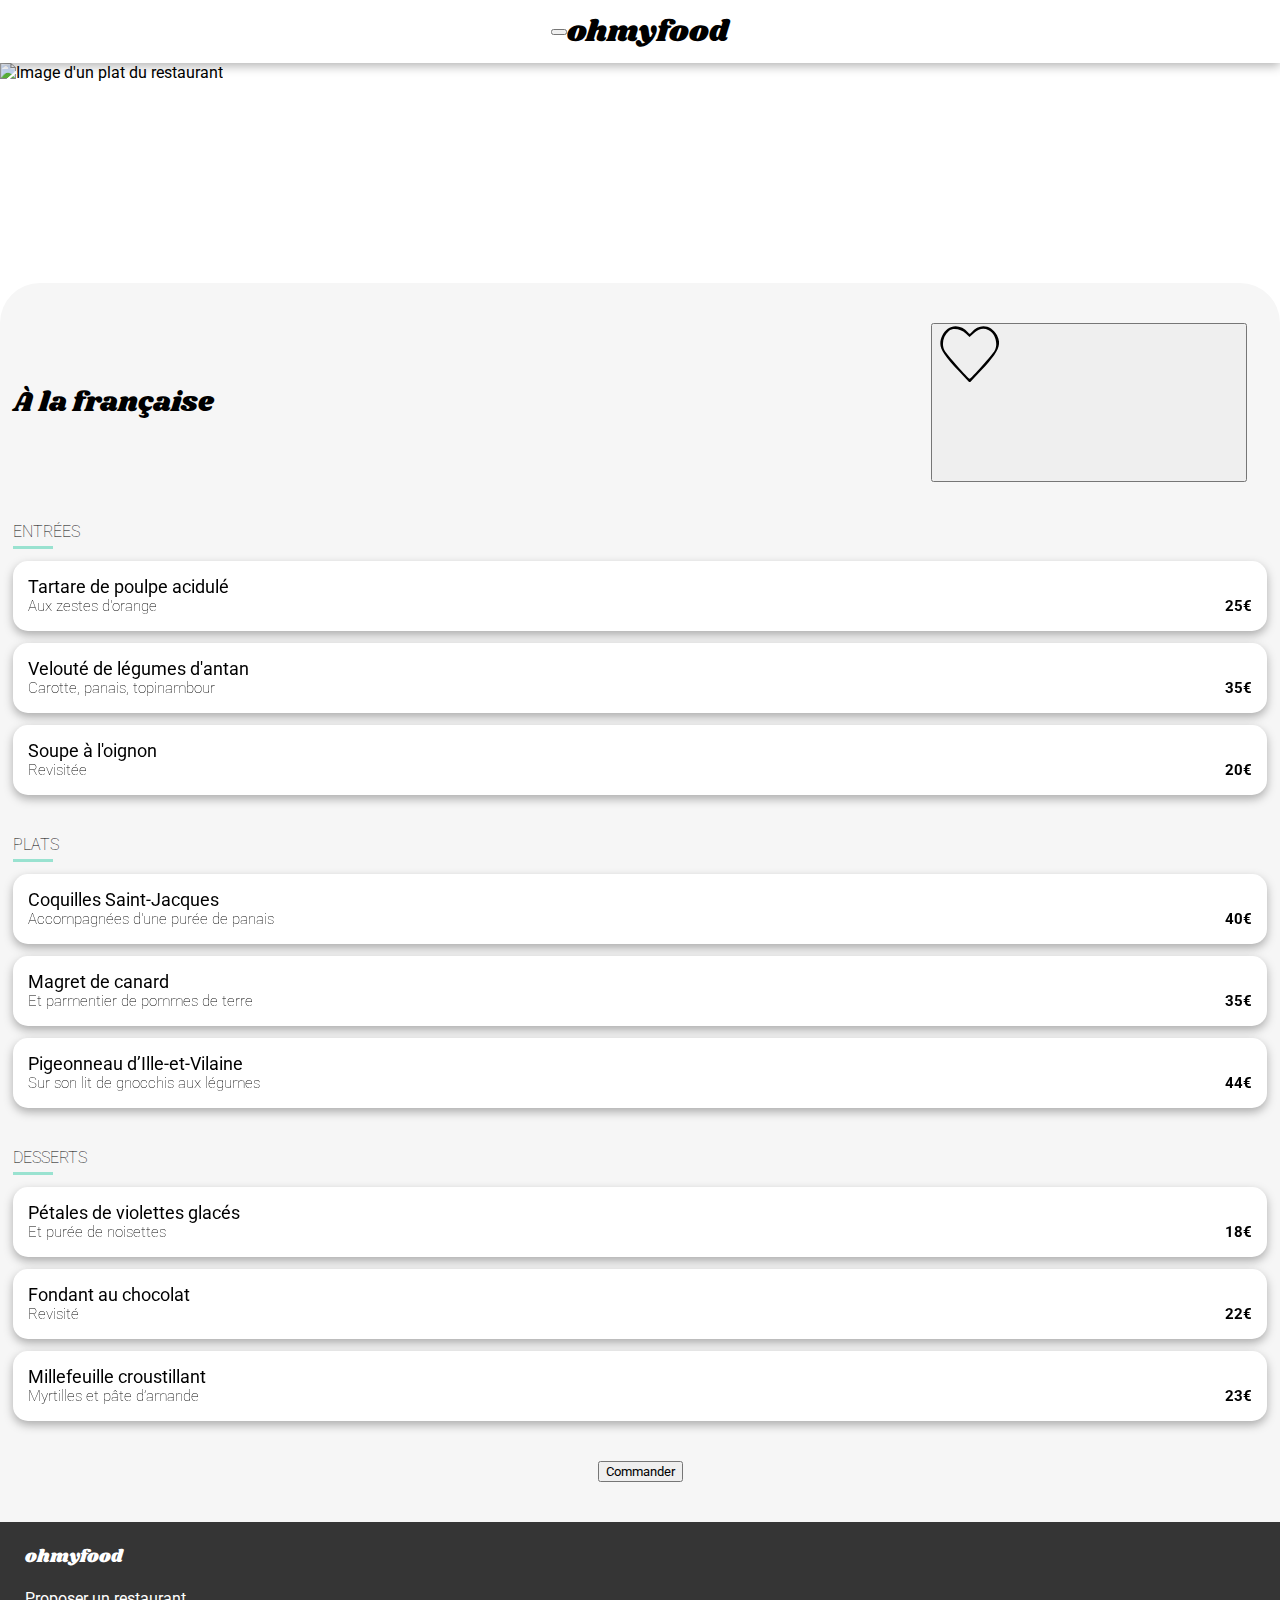
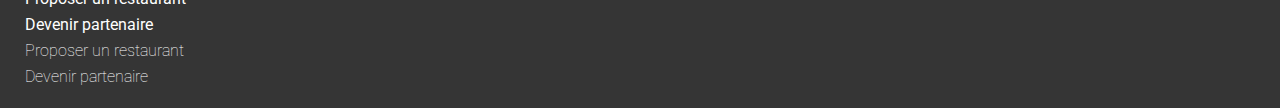
==== restaurants/a_la_francaise.html @ 44c739db "Now btn-blank__back works." ====
<!DOCTYPE html>
<html lang="fr">
  <head>
    <meta charset="UTF-8" />
    <meta name="viewport" content="width=device-width, initial-scale=1.0" />
    <title>À la française</title>
    <link rel="stylesheet" href="../stylesheets/css/main.css">
    <script src="https://kit.fontawesome.com/f056a09ca4.js" crossorigin="anonymous"></script>
    <!-- Add font ressources -->
    <link rel="preconnect" href="https://fonts.googleapis.com">
    <link rel="preconnect" href="https://fonts.gstatic.com" crossorigin>
    <link href="https://fonts.googleapis.com/css2?family=Roboto:wght@300;400;700&family=Shrikhand&display=swap" rel="stylesheet">
  </head>
  <body>
    <header>
      <button type="button" class="btn-blank btn-blank__back" onclick="window.location.href='../index.html'">
        <i class="fa-solid fa-arrow-left"></i>
      </button>
      <p class="main__title">ohmyfood</p>
    </header>
    
    <div class="restaurant__image">
      <img src="../images/restaurants/jay-wennington-N_Y88TWmGwA-unsplash.jpg" alt="Image d'un plat du restaurant">
    </div>

    <section class="menu">

      <div class="menu__header">
        <p class="main__title main__title--menu">À la française</p>
        <button type="button" class="btn-blank btn-blank__like">
          <svg xmlns="http://www.w3.org/2000/svg" xmlns:xlink="http://www.w3.org/1999/xlink" >
            <image xlink:href="../images/button/heart.svg" />
          </svg>
        </button>
      </div>

      <div class="menu__section">
        <p class="subtitle subtitle--menu-section">ENTRÉES</p>
        <article class="card card--dish">
          <div class="card__content card__content--dish">
            <div class="card__txt card__txt--dish">
              <h3>Tartare de poulpe acidulé</h3>
              <p>Aux zestes d'orange</p>
            </div>
            <p class="card__price">25€</p>
          </div>
        </article>
        <article class="card card--dish">
          <div class="card__content card__content--dish">
            <div class="card__txt card__txt--dish">
              <h3>Velouté de légumes d'antan</h3>
              <p>Carotte, panais, topinambour</p>
            </div>
            <p class="card__price">35€</p>
          </div>
        </article>
        <article class="card card--dish">
          <div class="card__content card__content--dish">
            <div class="card__txt card__txt--dish">
              <h3>Soupe à l'oignon</h3>
              <p>Revisitée</p>
            </div>
            <p class="card__price">20€</p>
          </div>
        </article>
      </div>

      <div class="menu__section">
        <p class="subtitle subtitle--menu-section">PLATS</p>
        <article class="card card--dish">
          <div class="card__content card__content--dish">
            <div class="card__txt card__txt--dish">
              <h3>Coquilles Saint-Jacques</h3>
              <p>Accompagnées d'une purée de panais</p>
            </div>
            <p class="card__price">40€</p>
          </div>
        </article>
        <article class="card card--dish">
          <div class="card__content card__content--dish">
            <div class="card__txt card__txt--dish">
              <h3>Magret de canard</h3>
              <p>Et parmentier de pommes de terre</p>
            </div>
            <p class="card__price">35€</p>
          </div>
        </article>
        <article class="card card--dish">
          <div class="card__content card__content--dish">
            <div class="card__txt card__txt--dish">
              <h3>Pigeonneau d’Ille-et-Vilaine</h3>
              <p>Sur son lit de gnocchis aux légumes</p>
            </div>
            <p class="card__price">44€</p>
          </div>
        </article>
      </div>

      <div class="menu__section">
        <p class="subtitle subtitle--menu-section">DESSERTS</p>
        <article class="card card--dish">
          <div class="card__content card__content--dish">
            <div class="card__txt card__txt--dish">
              <h3>Pétales de violettes glacés</h3>
              <p>Et purée de noisettes</p>
            </div>
            <p class="card__price">18€</p>
          </div>
        </article>
        <article class="card card--dish">
          <div class="card__content card__content--dish">
            <div class="card__txt card__txt--dish">
              <h3>Fondant au chocolat</h3>
              <p>Revisité</p>
            </div>
            <p class="card__price">22€</p>
          </div>
        </article>
        <article class="card card--dish">
          <div class="card__content card__content--dish">
            <div class="card__txt card__txt--dish">
              <h3>Millefeuille croustillant</h3>
              <p>Myrtilles et pâte d’amande</p>
            </div>
            <p class="card__price">23€</p>
          </div>
        </article>
      </div>

      <button class="btn__main" type="button">Commander</button>

    </section>

    <footer>
      <p class="main__title main__title--footer">ohmyfood</p>
      <div class="footer-content">
        <div class="partnership">
          <a href="#">
            <i class="fa-solid fa-utensils"></i>
            Proposer un restaurant
          </a>
          <a href="#">
            <i class="fa-solid fa-handshake-angle"></i>
            Devenir partenaire
          </a>
        </div>

        <div class="indications">
          <a href="#">
            Proposer un restaurant
          </a>
          <a href="#">
            Devenir partenaire
          </a>
        </div>
      </div>
    </footer>
  </body>
</html>
---- stylesheets/css/main.css ----
body {
  margin: 0;
}
body .main-container {
  width: 100%;
  max-width: 1440px;
  box-sizing: border-box;
}

h2, h3 {
  margin: 0;
}

p {
  margin: 0;
}

a {
  color: inherit;
  text-decoration: none;
}

section {
  padding-right: 20px;
  padding-left: 20px;
}

* {
  font-family: "Roboto", sans-serif;
}

.main__title {
  font-family: "Shrikhand", cursive;
  font-size: 30px;
}
.main__title--menu {
  font-size: 28px;
}
.main__title--footer {
  font-size: 18px;
}

.title {
  font-size: 24px;
  font-weight: bold;
}

.subtitle {
  font-size: 18px;
  font-weight: lighter;
}
.subtitle--menu-section {
  font-size: 16px;
  position: relative;
  padding-bottom: 8px;
}
.subtitle--menu-section::after {
  content: "";
  background: #99E2D0;
  position: absolute;
  bottom: 0px;
  left: 0;
  height: 3px;
  width: 40px;
}

.indications a {
  font-weight: lighter;
}

header {
  width: 100%;
  height: 63px;
  position: relative;
  display: flex;
  justify-content: center;
  align-items: center;
  box-shadow: 0px 3px 10px rgba(0, 0, 0, 0.3);
}

footer {
  width: 100%;
  height: 186px;
  padding: 22px 25px 22px 25px;
  display: flex;
  flex-direction: column;
  justify-content: space-between;
  background-color: #353535;
  color: white;
  box-sizing: border-box;
}
footer a {
  width: fit-content;
}

.footer-content {
  display: flex;
  flex-direction: column;
  gap: 7px;
}

.partnership {
  display: flex;
  flex-direction: column;
  gap: 7px;
}
.partnership svg {
  width: 11px;
  height: 13px;
  margin-right: 10px;
}

.indications {
  display: flex;
  flex-direction: column;
  gap: 7px;
}

.btn {
  margin: 15px;
  width: 218px;
  height: 50px;
  color: white;
  font-size: 16px;
  border: none;
  border-radius: 25px;
  background: linear-gradient(-5deg, rgb(147, 86, 220) 5%, rgb(255, 121, 218) 95%);
  filter: drop-shadow(0px 5px 5px rgba(0, 0, 0, 0.3));
}

.btn__like {
  width: 22px;
  height: 22px;
  background: none;
  border: none;
  cursor: pointer;
  padding: 0;
}
.btn__like img {
  width: 20px;
  height: 20px;
  object-fit: cover;
}

.card {
  width: 100%;
  background-color: white;
  border-radius: 15px;
  position: relative;
}
.card img {
  width: 100%;
  height: 170px;
  object-fit: cover;
  border-radius: 15px 15px 0px 0px;
}
.card__new {
  display: none;
  z-index: 1;
  position: absolute;
  top: 15px;
  right: 15px;
  padding: 6px 14px 6px 14px;
  font-size: 14px;
  background-color: #99E2D0;
  color: #008766;
  border-radius: 3px;
}
.card__new--visible {
  display: inline;
}
.card--dish {
  height: 70px;
  filter: drop-shadow(0px 4px 5px rgba(0, 0, 0, 0.3));
}
.card__price {
  font-size: 15px;
  font-weight: bold;
}

.card__content {
  padding: 10px 20px 20px 15px;
  display: flex;
  justify-content: space-between;
  align-items: center;
}
.card__content--dish {
  padding: 15px;
  align-items: flex-end;
}

.card__txt {
  display: flex;
  flex-direction: column;
  gap: 10px;
}
.card__txt h3 {
  font-size: 18px;
}
.card__txt p {
  font-size: 17px;
  font-weight: lighter;
}
.card__txt--dish {
  gap: unset;
}
.card__txt--dish h3 {
  font-weight: normal;
}
.card__txt--dish p {
  font-size: 15px;
}

.location {
  width: 100%;
  height: 50px;
  display: flex;
  justify-content: center;
  align-items: center;
  gap: 20px;
  background-color: #EAEAEA;
  color: #353535;
}

.explore {
  width: 100%;
  padding-top: 40px;
  padding-bottom: 40px;
  display: flex;
  flex-direction: column;
  justify-content: center;
  align-items: center;
  gap: 15px;
  text-align: center;
  background-color: #F6F6F6;
  box-sizing: border-box;
}
.explore .subtitle {
  color: #353535;
}

.guide {
  padding-top: 50px;
  padding-bottom: 50px;
}
.guide h2 {
  margin-top: 10px;
  margin-bottom: 30px;
}
.guide__steps {
  width: 100%;
  display: flex;
  flex-direction: column;
  gap: 25px;
  margin-bottom: 22px;
}

.step {
  width: 100%;
  height: 72px;
  display: flex;
  align-items: center;
}
.step span {
  width: 24px;
  height: 24px;
  position: relative;
  left: 12px;
  z-index: 1;
  display: flex;
  justify-content: center;
  align-items: center;
  border-radius: 50%;
  font-size: 14px;
  color: #F6F6F6;
  background-color: #9356DC;
}
.step div {
  width: 96%;
  height: 100%;
  display: flex;
  align-items: center;
  gap: 30px;
  background-color: #F6F6F6;
  border-radius: 20px;
  filter: drop-shadow(0px 5px 5px rgba(0, 0, 0, 0.3));
}
.step div svg {
  margin-left: 30px;
  color: #7E7E7E;
}

.restaurants {
  background-color: #F6F6F6;
  padding: 50px 20px;
}
.restaurants h2 {
  margin: 5px 0;
}
.restaurants__cards {
  padding: 20px 0;
  display: flex;
  flex-direction: column;
  gap: 20px;
}
.restaurants__cards a {
  width: 100%;
}

.restaurant__image {
  position: absolute;
  right: 0px;
  left: 0px;
  z-index: -1;
  height: 275px;
  width: 100%;
}
.restaurant__image img {
  height: 275px;
  width: 100%;
  object-fit: cover;
}

.menu {
  margin-top: 220px;
  padding: 40px 13px;
  display: flex;
  align-items: center;
  flex-direction: column;
  gap: 40px;
  background-color: #F6F6F6;
  border-radius: 40px 40px 0px 0px;
}
.menu__header {
  align-self: stretch;
  padding-right: 20px;
  display: flex;
  justify-content: space-between;
  align-items: center;
}
.menu__section {
  align-self: stretch;
  display: flex;
  flex-direction: column;
  gap: 12px;
}
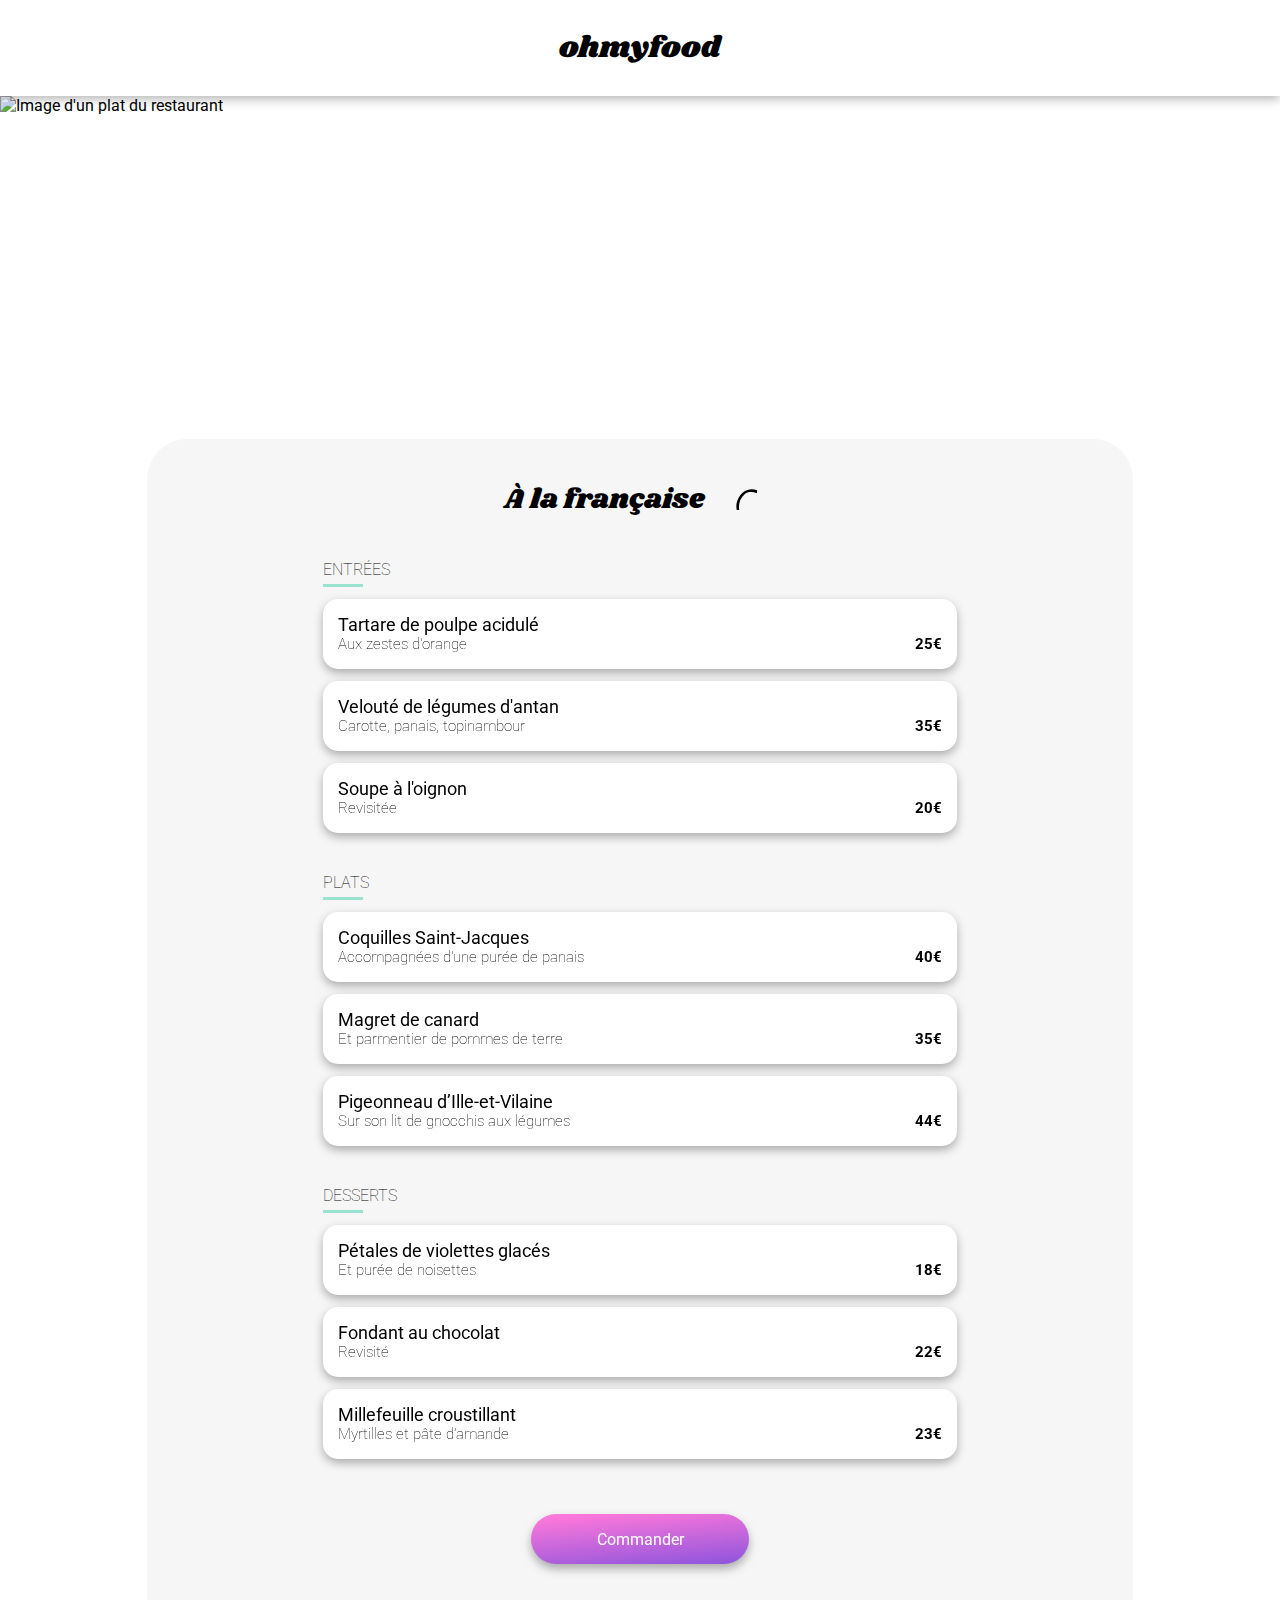
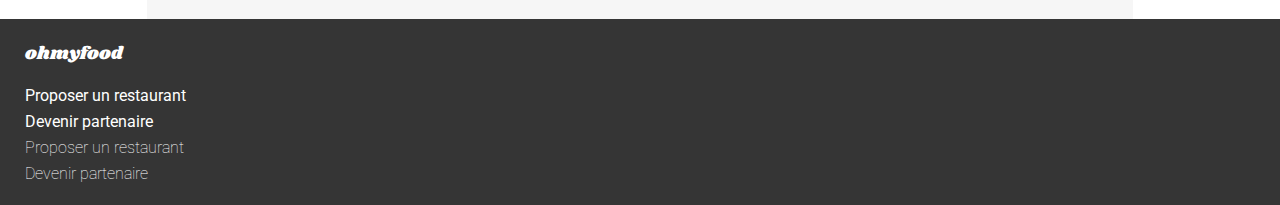
==== commit 2d474d86: "I've moved the menu section of the other 3 restaurant pages into container--restaurants to make them" ====
--- a/restaurants/a_la_francaise.html
+++ b/restaurants/a_la_francaise.html
@@ -20,116 +20,117 @@
     </header>
     
     <div class="restaurant__image">
-      <img src="../images/restaurants/jay-wennington-N_Y88TWmGwA-unsplash.jpg" alt="Image d'un plat du restaurant">
+      <img src="../images/restaurants/toa-heftiba-DQKerTsQwi0-unsplash.jpg" alt="Image d'un plat du restaurant">
     </div>
 
-    <section class="menu">
-
-      <div class="menu__header">
-        <p class="main__title main__title--menu">À la française</p>
-        <button type="button" class="btn-blank btn-blank__like">
-          <svg xmlns="http://www.w3.org/2000/svg" xmlns:xlink="http://www.w3.org/1999/xlink" >
-            <image xlink:href="../images/button/heart.svg" />
-          </svg>
-        </button>
-      </div>
-
-      <div class="menu__section">
-        <p class="subtitle subtitle--menu-section">ENTRÉES</p>
-        <article class="card card--dish">
-          <div class="card__content card__content--dish">
-            <div class="card__txt card__txt--dish">
-              <h3>Tartare de poulpe acidulé</h3>
-              <p>Aux zestes d'orange</p>
+    <div class="container container--restaurants">
+      <section class="menu">
+        <div class="menu__header">
+          <p class="main__title main__title--menu">À la française</p>
+          <button type="button" class="btn-blank btn-blank__like">
+            <svg xmlns="http://www.w3.org/2000/svg" xmlns:xlink="http://www.w3.org/1999/xlink" >
+              <image xlink:href="../images/button/heart.svg" />
+            </svg>
+          </button>
+        </div>
+  
+        <div class="menu__section">
+          <p class="subtitle subtitle--menu-section">ENTRÉES</p>
+          <article class="card card--dish">
+            <div class="card__content card__content--dish">
+              <div class="card__txt card__txt--dish">
+                <h3>Tartare de poulpe acidulé</h3>
+                <p>Aux zestes d'orange</p>
+              </div>
+              <p class="card__price">25€</p>
             </div>
-            <p class="card__price">25€</p>
-          </div>
-        </article>
-        <article class="card card--dish">
-          <div class="card__content card__content--dish">
-            <div class="card__txt card__txt--dish">
-              <h3>Velouté de légumes d'antan</h3>
-              <p>Carotte, panais, topinambour</p>
+          </article>
+          <article class="card card--dish">
+            <div class="card__content card__content--dish">
+              <div class="card__txt card__txt--dish">
+                <h3>Velouté de légumes d'antan</h3>
+                <p>Carotte, panais, topinambour</p>
+              </div>
+              <p class="card__price">35€</p>
             </div>
-            <p class="card__price">35€</p>
-          </div>
-        </article>
-        <article class="card card--dish">
-          <div class="card__content card__content--dish">
-            <div class="card__txt card__txt--dish">
-              <h3>Soupe à l'oignon</h3>
-              <p>Revisitée</p>
+          </article>
+          <article class="card card--dish">
+            <div class="card__content card__content--dish">
+              <div class="card__txt card__txt--dish">
+                <h3>Soupe à l'oignon</h3>
+                <p>Revisitée</p>
+              </div>
+              <p class="card__price">20€</p>
             </div>
-            <p class="card__price">20€</p>
-          </div>
-        </article>
-      </div>
-
-      <div class="menu__section">
-        <p class="subtitle subtitle--menu-section">PLATS</p>
-        <article class="card card--dish">
-          <div class="card__content card__content--dish">
-            <div class="card__txt card__txt--dish">
-              <h3>Coquilles Saint-Jacques</h3>
-              <p>Accompagnées d'une purée de panais</p>
+          </article>
+        </div>
+  
+        <div class="menu__section">
+          <p class="subtitle subtitle--menu-section">PLATS</p>
+          <article class="card card--dish">
+            <div class="card__content card__content--dish">
+              <div class="card__txt card__txt--dish">
+                <h3>Coquilles Saint-Jacques</h3>
+                <p>Accompagnées d'une purée de panais</p>
+              </div>
+              <p class="card__price">40€</p>
             </div>
-            <p class="card__price">40€</p>
-          </div>
-        </article>
-        <article class="card card--dish">
-          <div class="card__content card__content--dish">
-            <div class="card__txt card__txt--dish">
-              <h3>Magret de canard</h3>
-              <p>Et parmentier de pommes de terre</p>
+          </article>
+          <article class="card card--dish">
+            <div class="card__content card__content--dish">
+              <div class="card__txt card__txt--dish">
+                <h3>Magret de canard</h3>
+                <p>Et parmentier de pommes de terre</p>
+              </div>
+              <p class="card__price">35€</p>
             </div>
-            <p class="card__price">35€</p>
-          </div>
-        </article>
-        <article class="card card--dish">
-          <div class="card__content card__content--dish">
-            <div class="card__txt card__txt--dish">
-              <h3>Pigeonneau d’Ille-et-Vilaine</h3>
-              <p>Sur son lit de gnocchis aux légumes</p>
+          </article>
+          <article class="card card--dish">
+            <div class="card__content card__content--dish">
+              <div class="card__txt card__txt--dish">
+                <h3>Pigeonneau d’Ille-et-Vilaine</h3>
+                <p>Sur son lit de gnocchis aux légumes</p>
+              </div>
+              <p class="card__price">44€</p>
             </div>
-            <p class="card__price">44€</p>
-          </div>
-        </article>
-      </div>
-
-      <div class="menu__section">
-        <p class="subtitle subtitle--menu-section">DESSERTS</p>
-        <article class="card card--dish">
-          <div class="card__content card__content--dish">
-            <div class="card__txt card__txt--dish">
-              <h3>Pétales de violettes glacés</h3>
-              <p>Et purée de noisettes</p>
+          </article>
+        </div>
+  
+        <div class="menu__section">
+          <p class="subtitle subtitle--menu-section">DESSERTS</p>
+          <article class="card card--dish">
+            <div class="card__content card__content--dish">
+              <div class="card__txt card__txt--dish">
+                <h3>Pétales de violettes glacés</h3>
+                <p>Et purée de noisettes</p>
+              </div>
+              <p class="card__price">18€</p>
             </div>
-            <p class="card__price">18€</p>
-          </div>
-        </article>
-        <article class="card card--dish">
-          <div class="card__content card__content--dish">
-            <div class="card__txt card__txt--dish">
-              <h3>Fondant au chocolat</h3>
-              <p>Revisité</p>
+          </article>
+          <article class="card card--dish">
+            <div class="card__content card__content--dish">
+              <div class="card__txt card__txt--dish">
+                <h3>Fondant au chocolat</h3>
+                <p>Revisité</p>
+              </div>
+              <p class="card__price">22€</p>
             </div>
-            <p class="card__price">22€</p>
-          </div>
-        </article>
-        <article class="card card--dish">
-          <div class="card__content card__content--dish">
-            <div class="card__txt card__txt--dish">
-              <h3>Millefeuille croustillant</h3>
-              <p>Myrtilles et pâte d’amande</p>
+          </article>
+          <article class="card card--dish">
+            <div class="card__content card__content--dish">
+              <div class="card__txt card__txt--dish">
+                <h3>Millefeuille croustillant</h3>
+                <p>Myrtilles et pâte d’amande</p>
+              </div>
+              <p class="card__price">23€</p>
             </div>
-            <p class="card__price">23€</p>
-          </div>
-        </article>
-      </div>
-
-      <button class="btn__main" type="button">Commander</button>
-
-    </section>
+          </article>
+        </div>
+  
+        <button class="btn__main" type="button">Commander</button>
+  
+      </section>
+    </div>
 
     <footer>
       <p class="main__title main__title--footer">ohmyfood</p>
--- a/stylesheets/css/main.css
+++ b/stylesheets/css/main.css
@@ -23,6 +23,33 @@
 section {
   padding-right: 20px;
   padding-left: 20px;
+}
+@media (min-width: 768px) {
+  section {
+    display: flex;
+    justify-content: center;
+  }
+}
+
+.container {
+  width: 100%;
+  height: 100%;
+}
+.container--max-1050 {
+  max-width: 1050px;
+}
+.container--max-1080 {
+  max-width: 1080px;
+}
+.container--restaurants {
+  margin-top: 220px;
+}
+@media (min-width: 768px) {
+  .container--restaurants {
+    display: flex;
+    justify-content: center;
+    margin-top: 343px;
+  }
 }
 
 * {
@@ -77,6 +104,11 @@
   align-items: center;
   box-shadow: 0px 3px 10px rgba(0, 0, 0, 0.3);
 }
+@media (min-width: 768px) {
+  header {
+    height: 96px;
+  }
+}
 
 footer {
   width: 100%;
@@ -116,7 +148,7 @@
   gap: 7px;
 }
 
-.btn {
+.btn__main {
   margin: 15px;
   width: 218px;
   height: 50px;
@@ -128,18 +160,28 @@
   filter: drop-shadow(0px 5px 5px rgba(0, 0, 0, 0.3));
 }
 
-.btn__like {
-  width: 22px;
-  height: 22px;
+.btn-blank {
   background: none;
   border: none;
   cursor: pointer;
   padding: 0;
 }
-.btn__like img {
-  width: 20px;
-  height: 20px;
-  object-fit: cover;
+.btn-blank__like {
+  width: 22px;
+  height: 21px;
+}
+.btn-blank__like svg {
+  width: inherit;
+  height: inherit;
+}
+.btn-blank__back {
+  position: absolute;
+  left: 23px;
+  color: #353535;
+}
+.btn-blank__back svg {
+  width: 17px;
+  height: 16px;
 }
 
 .card {
@@ -238,21 +280,40 @@
 .explore .subtitle {
   color: #353535;
 }
+@media (min-width: 768px) {
+  .explore {
+    padding: 30px;
+  }
+  .explore h2 {
+    font-size: 40px;
+  }
+}
 
 .guide {
   padding-top: 50px;
   padding-bottom: 50px;
 }
 .guide h2 {
-  margin-top: 10px;
-  margin-bottom: 30px;
+  margin-bottom: 21px;
+}
+@media (min-width: 768px) {
+  .guide h2 {
+    margin-bottom: 27px;
+  }
 }
 .guide__steps {
   width: 100%;
   display: flex;
   flex-direction: column;
   gap: 25px;
-  margin-bottom: 22px;
+  padding-bottom: 24px;
+}
+@media (min-width: 768px) {
+  .guide__steps {
+    flex-direction: row;
+    gap: 13px;
+    padding-bottom: 0;
+  }
 }
 
 .step {
@@ -306,6 +367,30 @@
 .restaurants__cards a {
   width: 100%;
 }
+@media (min-width: 768px) {
+  .restaurants__cards {
+    padding-bottom: 0;
+    flex-direction: row;
+    flex-wrap: wrap;
+    gap: 50px clamp(50px, 9.3%, 100px);
+  }
+  .restaurants__cards a {
+    flex: 1 1 43%;
+  }
+}
+@media (min-width: 768px) {
+  .restaurants {
+    padding: 30px;
+  }
+}
+
+@media (min-width: 768px) {
+  body {
+    display: flex;
+    flex-direction: column;
+    justify-content: center;
+  }
+}
 
 .restaurant__image {
   position: absolute;
@@ -320,6 +405,15 @@
   width: 100%;
   object-fit: cover;
 }
+@media (min-width: 768px) {
+  .restaurant__image {
+    height: 383px;
+    top: 96px;
+  }
+  .restaurant__image img {
+    height: 383px;
+  }
+}
 
 .menu {
   margin-top: 220px;
@@ -332,15 +426,21 @@
   border-radius: 40px 40px 0px 0px;
 }
 .menu__header {
-  align-self: stretch;
   padding-right: 20px;
   display: flex;
   justify-content: space-between;
+  gap: 30px;
   align-items: center;
 }
 .menu__section {
-  align-self: stretch;
+  width: clamp(0px, 89vw, 634px);
   display: flex;
   flex-direction: column;
   gap: 12px;
 }
+@media (min-width: 768px) {
+  .menu {
+    margin-top: 0;
+    width: clamp(768px, 75vw, 1024px);
+  }
+}
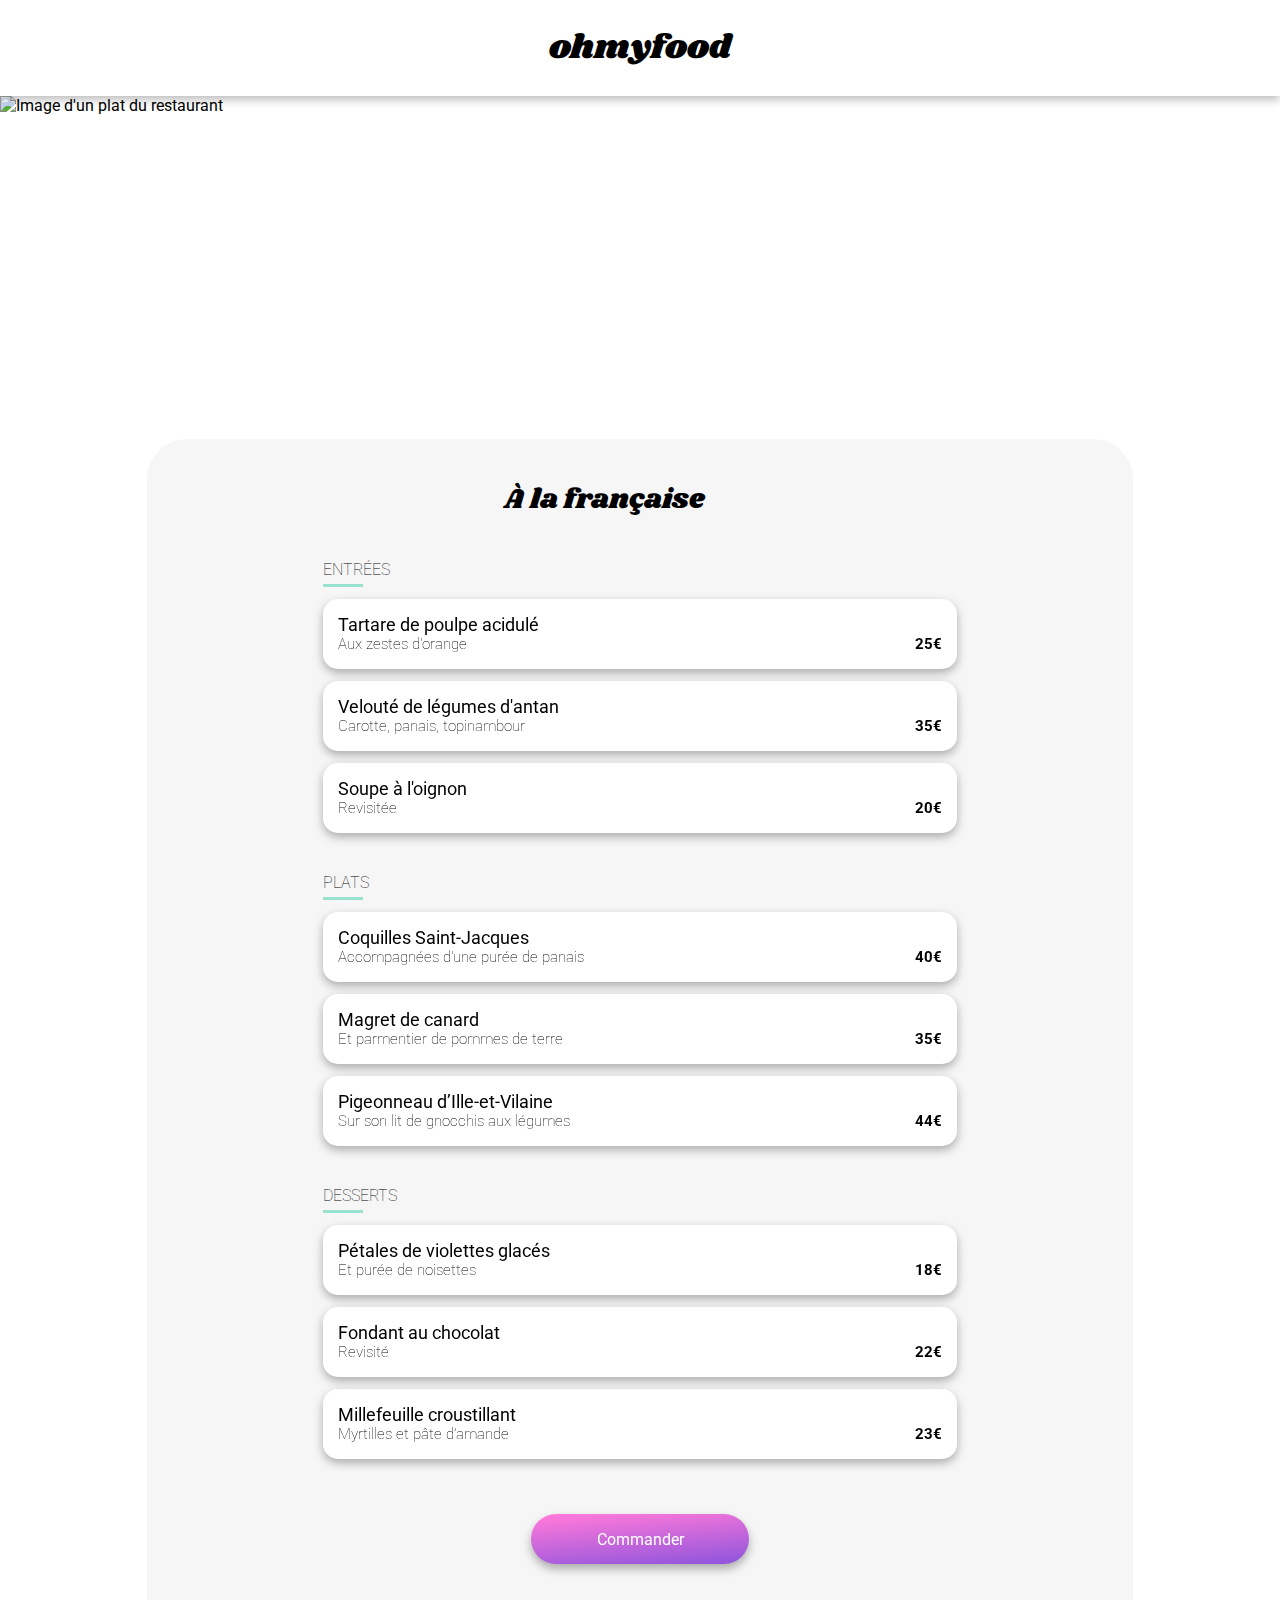
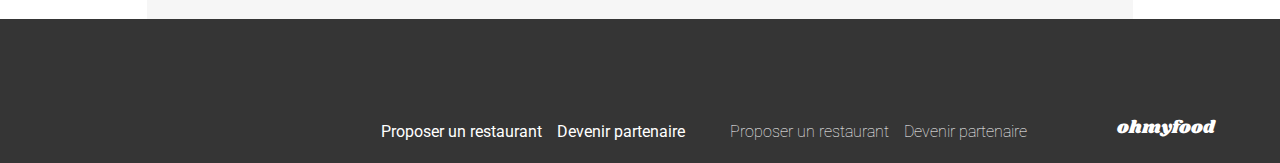
==== commit d491f2ad: "Change of btn__like svg in restaurant pages." ====
--- a/restaurants/a_la_francaise.html
+++ b/restaurants/a_la_francaise.html
@@ -29,7 +29,7 @@
           <p class="main__title main__title--menu">À la française</p>
           <button type="button" class="btn-blank btn-blank__like">
             <svg xmlns="http://www.w3.org/2000/svg" xmlns:xlink="http://www.w3.org/1999/xlink" >
-              <image xlink:href="../images/button/heart.svg" />
+              <use  xlink:href="../images/button/heart.svg#heart"/>
             </svg>
           </button>
         </div>
--- a/stylesheets/css/main.css
+++ b/stylesheets/css/main.css
@@ -43,6 +43,7 @@
 }
 .container--restaurants {
   margin-top: 220px;
+  transition: all 1000ms;
 }
 @media (min-width: 768px) {
   .container--restaurants {
@@ -59,6 +60,11 @@
 .main__title {
   font-family: "Shrikhand", cursive;
   font-size: 30px;
+}
+@media (min-width: 768px) {
+  .main__title {
+    font-size: 34px;
+  }
 }
 .main__title--menu {
   font-size: 28px;
@@ -103,6 +109,7 @@
   justify-content: center;
   align-items: center;
   box-shadow: 0px 3px 10px rgba(0, 0, 0, 0.3);
+  transition: all 1000ms;
 }
 @media (min-width: 768px) {
   header {
@@ -124,11 +131,27 @@
 footer a {
   width: fit-content;
 }
+@media (min-width: 768px) {
+  footer {
+    height: 144px;
+    padding-right: 65px;
+    flex-direction: row-reverse;
+    align-items: flex-end;
+    justify-content: unset;
+    gap: 90px;
+  }
+}
 
 .footer-content {
   display: flex;
   flex-direction: column;
   gap: 7px;
+}
+@media (min-width: 768px) {
+  .footer-content {
+    flex-direction: row;
+    gap: 45px;
+  }
 }
 
 .partnership {
@@ -141,14 +164,27 @@
   height: 13px;
   margin-right: 10px;
 }
+@media (min-width: 768px) {
+  .partnership {
+    flex-direction: row;
+    gap: 15px;
+  }
+}
 
 .indications {
   display: flex;
   flex-direction: column;
   gap: 7px;
 }
+@media (min-width: 768px) {
+  .indications {
+    flex-direction: row;
+    gap: 15px;
+  }
+}
 
 .btn__main {
+  position: relative;
   margin: 15px;
   width: 218px;
   height: 50px;
@@ -158,6 +194,28 @@
   border-radius: 25px;
   background: linear-gradient(-5deg, rgb(147, 86, 220) 5%, rgb(255, 121, 218) 95%);
   filter: drop-shadow(0px 5px 5px rgba(0, 0, 0, 0.3));
+  z-index: 1;
+}
+.btn__main:hover {
+  border-radius: 25px;
+  filter: drop-shadow(0px 7px 7px rgba(0, 0, 0, 0.3));
+}
+.btn__main:hover::after {
+  border-radius: 25px;
+  opacity: 0.13;
+}
+.btn__main::after {
+  content: "";
+  position: absolute;
+  top: 0;
+  right: 0;
+  bottom: 0;
+  left: 0;
+  border-radius: 25px;
+  background-color: white;
+  opacity: 0;
+  z-index: -1;
+  transition: opacity 250ms;
 }
 
 .btn-blank {
@@ -169,10 +227,14 @@
 .btn-blank__like {
   width: 22px;
   height: 21px;
+  cursor: help;
 }
 .btn-blank__like svg {
   width: inherit;
   height: inherit;
+}
+.btn-blank__like:active svg path {
+  fill: red;
 }
 .btn-blank__back {
   position: absolute;
@@ -286,6 +348,7 @@
   }
   .explore h2 {
     font-size: 40px;
+    transition: all 450ms;
   }
 }
 
@@ -307,6 +370,7 @@
   flex-direction: column;
   gap: 25px;
   padding-bottom: 24px;
+  transition: all 450ms;
 }
 @media (min-width: 768px) {
   .guide__steps {
@@ -341,7 +405,7 @@
   height: 100%;
   display: flex;
   align-items: center;
-  gap: 30px;
+  gap: 20px;
   background-color: #F6F6F6;
   border-radius: 20px;
   filter: drop-shadow(0px 5px 5px rgba(0, 0, 0, 0.3));
@@ -350,6 +414,9 @@
   margin-left: 30px;
   color: #7E7E7E;
 }
+.step--logo-purple svg path {
+  fill: #9356DC;
+}
 
 .restaurants {
   background-color: #F6F6F6;
@@ -363,6 +430,7 @@
   display: flex;
   flex-direction: column;
   gap: 20px;
+  transition: all 450ms;
 }
 .restaurants__cards a {
   width: 100%;
@@ -394,21 +462,24 @@
 
 .restaurant__image {
   position: absolute;
+  top: 63px;
   right: 0px;
   left: 0px;
   z-index: -1;
   height: 275px;
   width: 100%;
+  transition: all 1000ms;
 }
 .restaurant__image img {
   height: 275px;
   width: 100%;
   object-fit: cover;
+  transition: all 1000ms;
 }
 @media (min-width: 768px) {
   .restaurant__image {
     height: 383px;
-    top: 96px;
+    transform: translateY(33px);
   }
   .restaurant__image img {
     height: 383px;
@@ -416,7 +487,6 @@
 }
 
 .menu {
-  margin-top: 220px;
   padding: 40px 13px;
   display: flex;
   align-items: center;
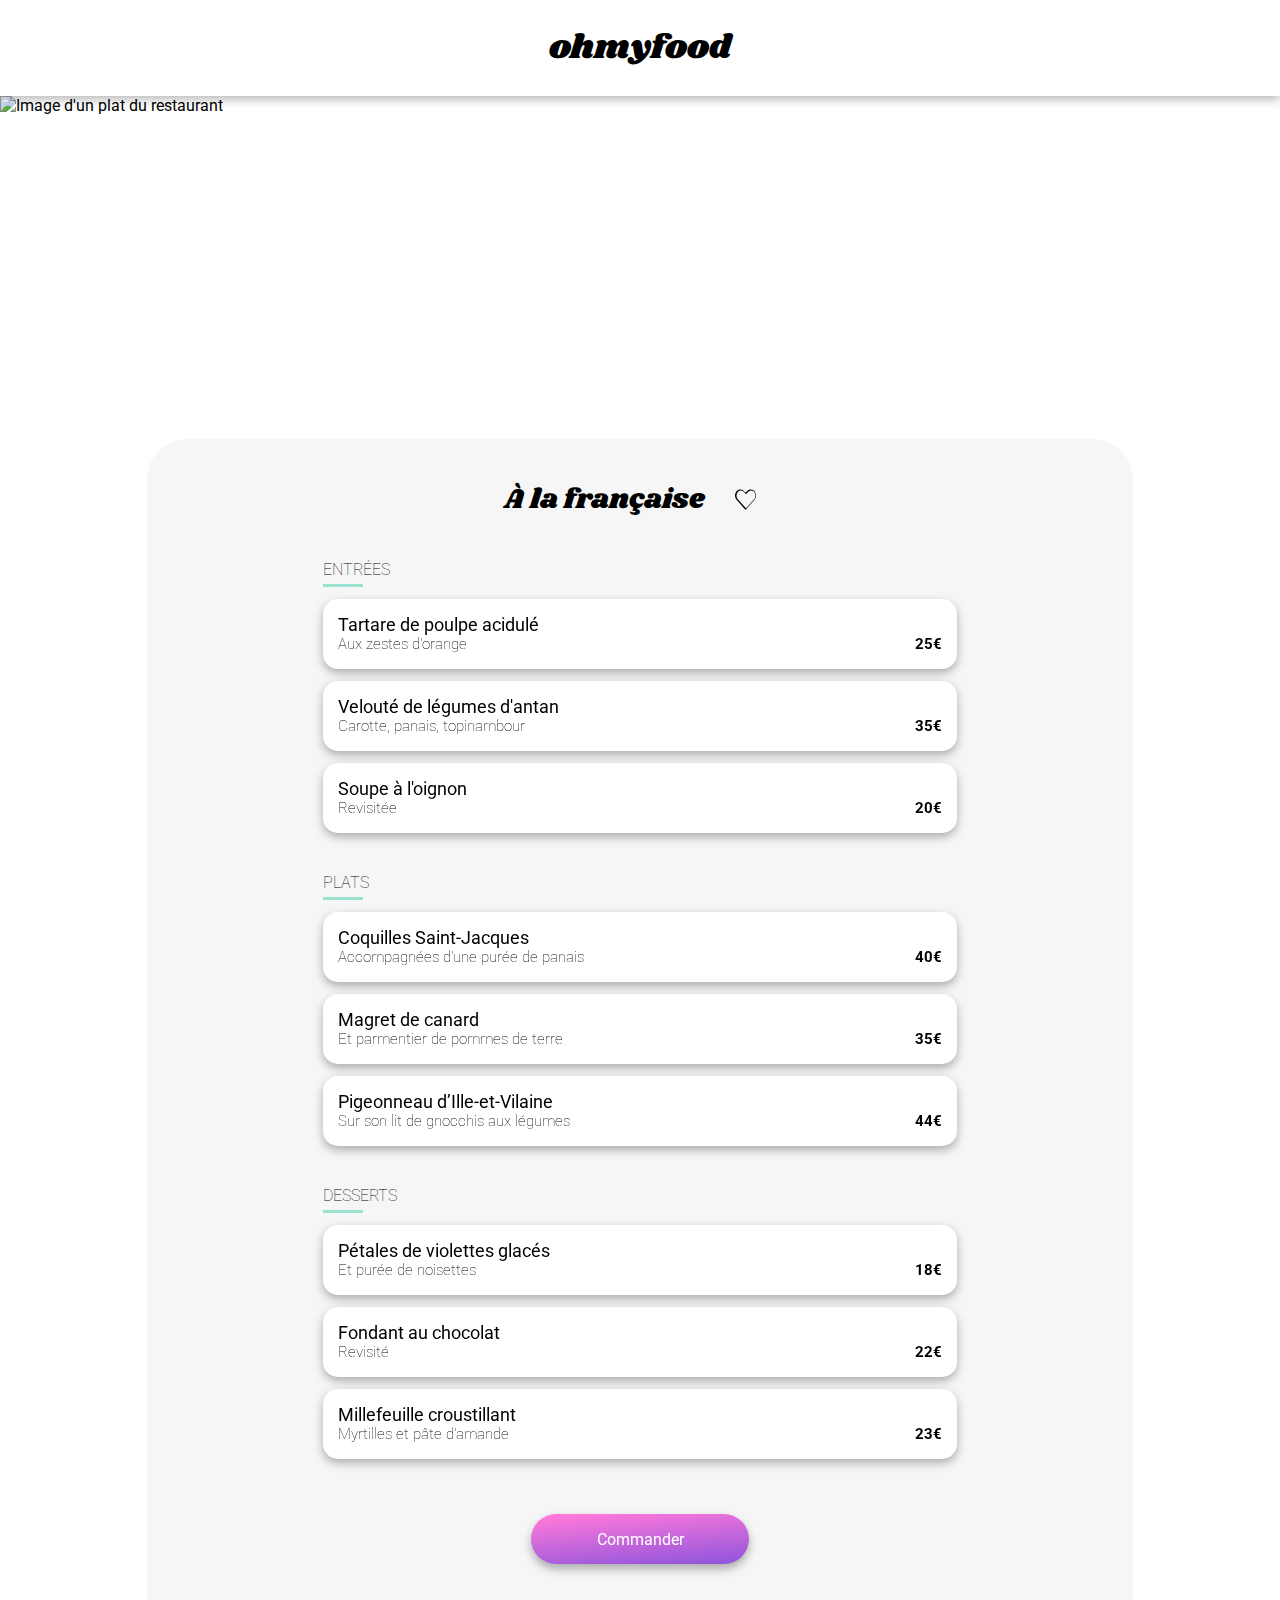
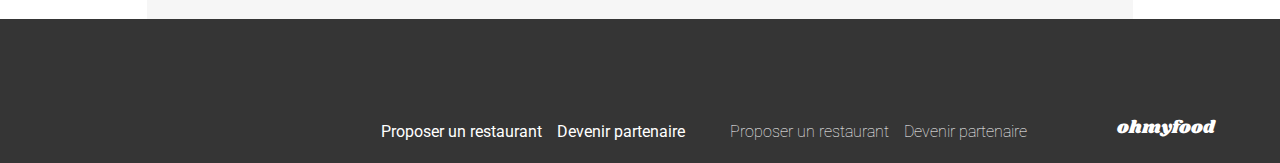
==== commit b028a0fa: "Complete change to the structure of btn__like and __back, and a completely different approach to __l" ====
--- a/restaurants/a_la_francaise.html
+++ b/restaurants/a_la_francaise.html
@@ -13,9 +13,9 @@
   </head>
   <body>
     <header>
-      <button type="button" class="btn-blank btn-blank__back" onclick="window.location.href='../index.html'">
+      <a type="button" class="btn btn__back" href="../index.html">
         <i class="fa-solid fa-arrow-left"></i>
-      </button>
+      </a>
       <p class="main__title">ohmyfood</p>
     </header>
     
@@ -27,11 +27,17 @@
       <section class="menu">
         <div class="menu__header">
           <p class="main__title main__title--menu">À la française</p>
-          <button type="button" class="btn-blank btn-blank__like">
-            <svg xmlns="http://www.w3.org/2000/svg" xmlns:xlink="http://www.w3.org/1999/xlink" >
+          <div class="btn btn__like">
+            <svg class="heart-stroke" xmlns="http://www.w3.org/2000/svg" xmlns:xlink="http://www.w3.org/1999/xlink" >
               <use  xlink:href="../images/button/heart.svg#heart"/>
             </svg>
-          </button>
+            <input type='checkbox' class='btn__like--tick'>
+            <div class="fill">
+              <svg class="wave" xmlns="http://www.w3.org/2000/svg" xmlns:xlink="http://www.w3.org/1999/xlink" viewBox="0 0 400 400" xml:space="preserve">
+                <use  xlink:href="../images/button/heart.svg#wave"/>
+              </svg>
+            </div>
+          </div>
         </div>
   
         <div class="menu__section">
--- a/stylesheets/css/main.css
+++ b/stylesheets/css/main.css
@@ -218,34 +218,69 @@
   transition: opacity 250ms;
 }
 
-.btn-blank {
-  background: none;
-  border: none;
-  cursor: pointer;
+.btn {
   padding: 0;
 }
-.btn-blank__like {
+.btn__like {
   width: 22px;
   height: 21px;
-  cursor: help;
-}
-.btn-blank__like svg {
-  width: inherit;
-  height: inherit;
-}
-.btn-blank__like:active svg path {
-  fill: red;
-}
-.btn-blank__back {
+  position: relative;
+  overflow: hidden;
+  clip-path: url(../../images/button/heart.svg#heart-clip);
+  z-index: 2;
+}
+.btn__like--tick {
+  margin: 0;
+  appearance: none;
+  position: absolute;
+  top: 0;
+  bottom: 0;
+  left: 0;
+  right: 0;
+  overflow: hidden;
+  z-index: 4;
+}
+.btn__like--tick + .fill {
+  width: 44px;
+  position: absolute;
+  top: 0;
+  left: 0;
+  transform: translateY(50%);
+  aspect-ratio: 1/1;
+  transition: transform 1.2s cubic-bezier(0.2, 0.6, 0.8, 0.4);
+}
+.btn__like--tick:checked + .fill {
+  transform: translateY(0);
+}
+.btn__like .heart-stroke {
+  width: 22px;
+  height: 21px;
+  stroke: black;
+  stroke-width: 2px;
+  fill: transparent;
+}
+.btn__back {
   position: absolute;
   left: 23px;
   color: #353535;
 }
-.btn-blank__back svg {
+.btn__back svg {
   width: 17px;
   height: 16px;
 }
 
+.wave use {
+  animation: wave-movements 450ms linear infinite;
+}
+
+@keyframes wave-movements {
+  0% {
+    transform: translateX(0);
+  }
+  100% {
+    transform: translateX(-50%);
+  }
+}
 .card {
   width: 100%;
   background-color: white;
@@ -432,8 +467,16 @@
   gap: 20px;
   transition: all 450ms;
 }
-.restaurants__cards a {
-  width: 100%;
+.restaurants__cards .card {
+  width: 100%;
+}
+.restaurants__cards .card--clickable {
+  position: absolute;
+  top: 0;
+  right: 0;
+  left: 0;
+  bottom: 0;
+  z-index: 1;
 }
 @media (min-width: 768px) {
   .restaurants__cards {
@@ -442,7 +485,7 @@
     flex-wrap: wrap;
     gap: 50px clamp(50px, 9.3%, 100px);
   }
-  .restaurants__cards a {
+  .restaurants__cards .card {
     flex: 1 1 43%;
   }
 }
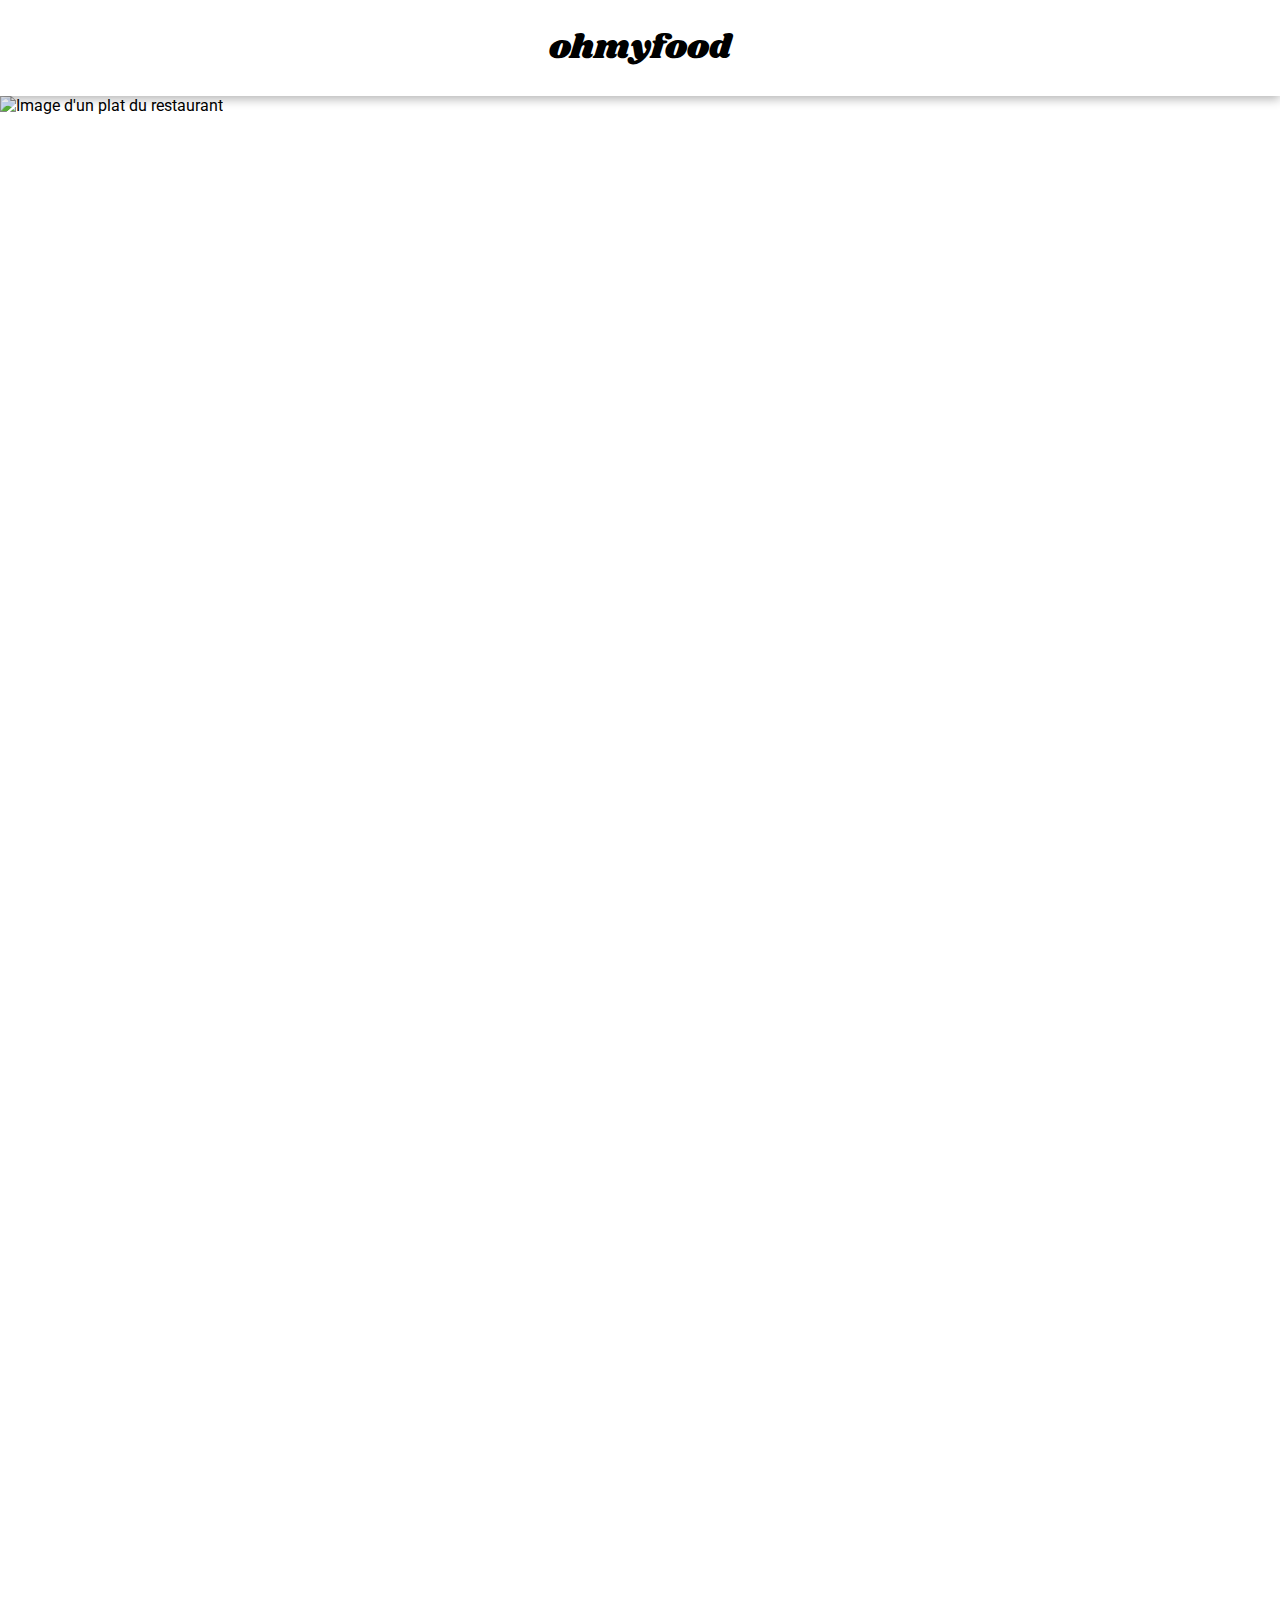
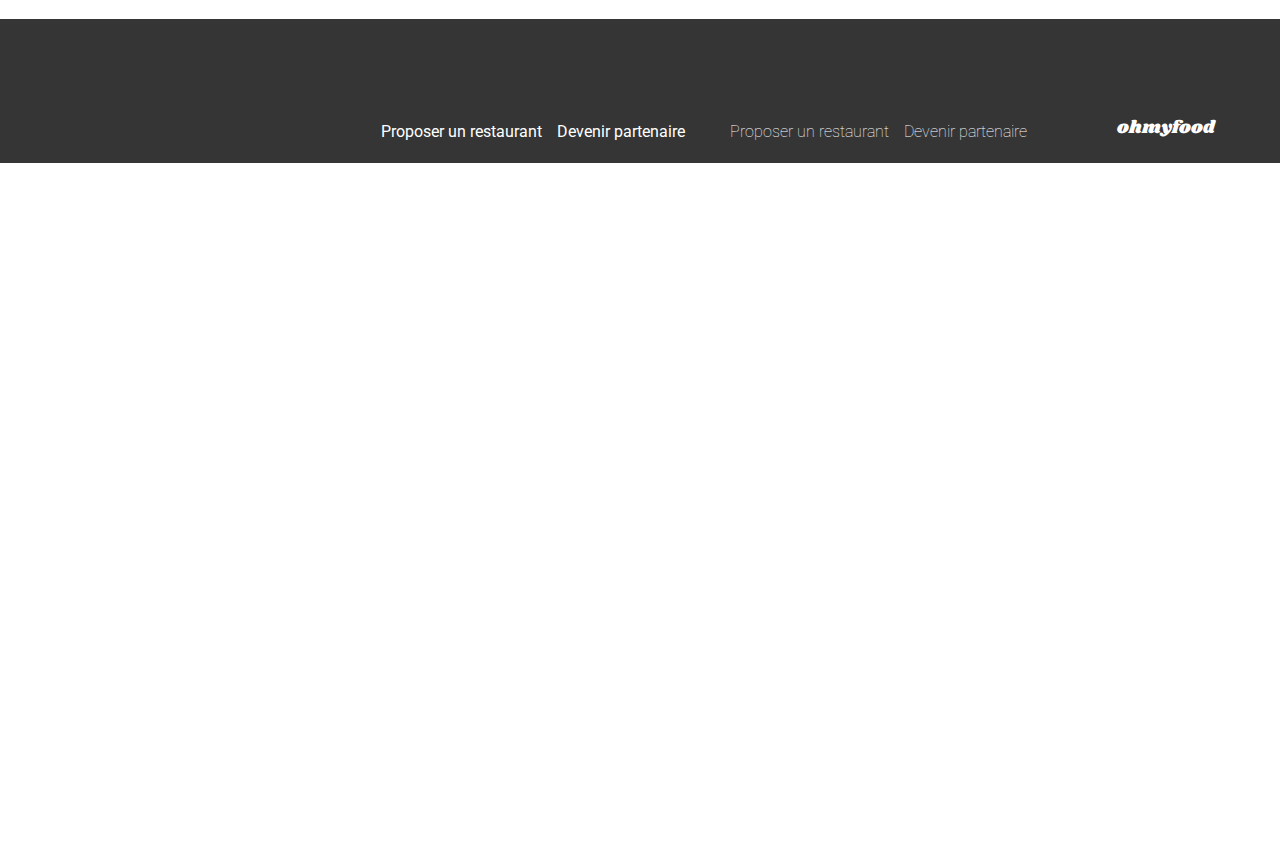
==== commit 20dc68b6: "Remove unnecessary content." ====
--- a/restaurants/a_la_francaise.html
+++ b/restaurants/a_la_francaise.html
@@ -33,7 +33,7 @@
             </svg>
             <input type='checkbox' class='btn__like--tick'>
             <div class="fill">
-              <svg class="wave" xmlns="http://www.w3.org/2000/svg" xmlns:xlink="http://www.w3.org/1999/xlink" viewBox="0 0 400 400" xml:space="preserve">
+              <svg class="wave" xmlns="http://www.w3.org/2000/svg" xmlns:xlink="http://www.w3.org/1999/xlink" viewBox="0 0 400 400">
                 <use  xlink:href="../images/button/heart.svg#wave"/>
               </svg>
             </div>
@@ -41,8 +41,8 @@
         </div>
   
         <div class="menu__section">
-          <p class="subtitle subtitle--menu-section">ENTRÉES</p>
-          <article class="card card--dish">
+          <p class="subtitle subtitle--menu-section anim anim--1">ENTRÉES</p>
+          <article class="card card--dish anim anim--2">
             <div class="card__content card__content--dish">
               <div class="card__txt card__txt--dish">
                 <h3>Tartare de poulpe acidulé</h3>
@@ -51,7 +51,7 @@
               <p class="card__price">25€</p>
             </div>
           </article>
-          <article class="card card--dish">
+          <article class="card card--dish anim anim--3">
             <div class="card__content card__content--dish">
               <div class="card__txt card__txt--dish">
                 <h3>Velouté de légumes d'antan</h3>
@@ -60,7 +60,7 @@
               <p class="card__price">35€</p>
             </div>
           </article>
-          <article class="card card--dish">
+          <article class="card card--dish anim anim--4">
             <div class="card__content card__content--dish">
               <div class="card__txt card__txt--dish">
                 <h3>Soupe à l'oignon</h3>
@@ -72,8 +72,8 @@
         </div>
   
         <div class="menu__section">
-          <p class="subtitle subtitle--menu-section">PLATS</p>
-          <article class="card card--dish">
+          <p class="subtitle subtitle--menu-section anim anim--5">PLATS</p>
+          <article class="card card--dish anim anim--6">
             <div class="card__content card__content--dish">
               <div class="card__txt card__txt--dish">
                 <h3>Coquilles Saint-Jacques</h3>
@@ -82,7 +82,7 @@
               <p class="card__price">40€</p>
             </div>
           </article>
-          <article class="card card--dish">
+          <article class="card card--dish anim anim--7">
             <div class="card__content card__content--dish">
               <div class="card__txt card__txt--dish">
                 <h3>Magret de canard</h3>
@@ -91,7 +91,7 @@
               <p class="card__price">35€</p>
             </div>
           </article>
-          <article class="card card--dish">
+          <article class="card card--dish anim anim--8">
             <div class="card__content card__content--dish">
               <div class="card__txt card__txt--dish">
                 <h3>Pigeonneau d’Ille-et-Vilaine</h3>
@@ -103,8 +103,8 @@
         </div>
   
         <div class="menu__section">
-          <p class="subtitle subtitle--menu-section">DESSERTS</p>
-          <article class="card card--dish">
+          <p class="subtitle subtitle--menu-section anim anim--9">DESSERTS</p>
+          <article class="card card--dish anim anim--10">
             <div class="card__content card__content--dish">
               <div class="card__txt card__txt--dish">
                 <h3>Pétales de violettes glacés</h3>
@@ -113,7 +113,7 @@
               <p class="card__price">18€</p>
             </div>
           </article>
-          <article class="card card--dish">
+          <article class="card card--dish anim anim--11">
             <div class="card__content card__content--dish">
               <div class="card__txt card__txt--dish">
                 <h3>Fondant au chocolat</h3>
@@ -122,7 +122,7 @@
               <p class="card__price">22€</p>
             </div>
           </article>
-          <article class="card card--dish">
+          <article class="card card--dish anim anim--12">
             <div class="card__content card__content--dish">
               <div class="card__txt card__txt--dish">
                 <h3>Millefeuille croustillant</h3>
@@ -133,7 +133,7 @@
           </article>
         </div>
   
-        <button class="btn__main" type="button">Commander</button>
+        <button class="btn__main anim anim--13" type="button">Commander</button>
   
       </section>
     </div>
--- a/stylesheets/css/main.css
+++ b/stylesheets/css/main.css
@@ -99,6 +99,98 @@
 
 .indications a {
   font-weight: lighter;
+}
+
+@keyframes progress-bar {
+  0% {
+    transform: scaleX(0);
+    opacity: 1;
+  }
+  17% {
+    transform: scaleX(0.18);
+  }
+  24% {
+    transform: scaleX(0.4);
+    animation-timing-function: cubic-bezier(0.9, 0, 0.1, 1);
+  }
+  46% {
+    transform: scaleX(0.81);
+    animation-timing-function: cubic-bezier(0.25, 0.25, 1);
+  }
+  100% {
+    transform: scaleX(1);
+  }
+}
+@keyframes hidden-progress-bar {
+  100% {
+    opacity: 0;
+  }
+}
+@keyframes appearance-menu {
+  17% {
+    opacity: 0.18;
+  }
+  24% {
+    opacity: 0.4;
+  }
+  46% {
+    opacity: 0.81;
+  }
+  100% {
+    opacity: 1;
+    transform: none;
+  }
+}
+@keyframes anim-in-turn {
+  100% {
+    opacity: 1;
+  }
+}
+.anim {
+  opacity: 0;
+  animation: anim-in-turn 1000ms forwards;
+}
+.anim--1 {
+  animation-delay: 1500ms;
+}
+.anim--2 {
+  animation-delay: 1700ms;
+}
+.anim--3 {
+  animation-delay: 1900ms;
+}
+.anim--4 {
+  animation-delay: 2100ms;
+}
+.anim--5 {
+  animation-delay: 2300ms;
+}
+.anim--6 {
+  animation-delay: 2500ms;
+}
+.anim--7 {
+  animation-delay: 2700ms;
+}
+.anim--8 {
+  animation-delay: 2900ms;
+}
+.anim--9 {
+  animation-delay: 3100ms;
+}
+.anim--10 {
+  animation-delay: 3300ms;
+}
+.anim--11 {
+  animation-delay: 3500ms;
+}
+.anim--12 {
+  animation-delay: 3700ms;
+}
+.anim--13 {
+  animation-delay: 3900ms;
+}
+.anim--14 {
+  animation-delay: 4100ms;
 }
 
 header {
@@ -226,7 +318,7 @@
   height: 21px;
   position: relative;
   overflow: hidden;
-  clip-path: url(../../images/button/heart.svg#heart-clip);
+  clip-path: path("M 12.2208 2.4055 L 11.3741 3.3573 L 11.0005 3.7773 L 10.627 3.3573 L 9.7805 2.4058 C 7.7827 0.1526 4.5976 -0.1696 2.4766 1.802 C -0.0175 4.1245 -0.1549 8.3236 2.0848 10.8495 L 10.399 20.2148 C 10.7372 20.5955 11.2595 20.5955 11.5977 20.2149 L 19.9123 10.8492 C 22.1559 8.3233 22.0186 4.1246 19.5245 1.8021 C 17.4035 -0.1696 14.2186 0.1526 12.2208 2.4055 Z");
   z-index: 2;
 }
 .btn__like--tick {
@@ -311,10 +403,33 @@
 .card--dish {
   height: 70px;
   filter: drop-shadow(0px 4px 5px rgba(0, 0, 0, 0.3));
+  overflow: hidden;
+}
+.card--dish:hover::after {
+  transform: translateX(-60px);
+}
+.card--dish:hover .card__price {
+  transform: translateX(-60px);
+}
+.card--dish::after {
+  content: "";
+  width: 60px;
+  height: 70px;
+  position: absolute;
+  top: 0;
+  right: -60px;
+  transform: translateX(0);
+  transition: transform 300ms ease-in-out;
+  border-radius: 0 15px 15px 0;
+  background-color: #99E2D0;
+  background-image: url(../../images/logo/Check.png);
+  background-repeat: no-repeat;
+  background-position: center center;
 }
 .card__price {
   font-size: 15px;
   font-weight: bold;
+  transition: transform 300ms ease-in-out;
 }
 
 .card__content {
@@ -341,13 +456,62 @@
   font-weight: lighter;
 }
 .card__txt--dish {
+  width: fit-content;
+  height: 40px;
   gap: unset;
+  text-overflow: ellipsis;
+  overflow: hidden;
+  white-space: nowrap;
 }
 .card__txt--dish h3 {
+  text-overflow: ellipsis;
+  overflow: hidden;
+  white-space: nowrap;
   font-weight: normal;
 }
 .card__txt--dish p {
+  text-overflow: ellipsis;
+  overflow: hidden;
+  white-space: nowrap;
   font-size: 15px;
+}
+
+@keyframes check-dish {
+  0% {
+    transform: translateX(0);
+  }
+  100% {
+    transform: translateX(-60px);
+  }
+}
+.load-container {
+  position: absolute;
+  top: 0;
+  bottom: 0;
+  right: 0;
+  left: 0;
+  display: flex;
+  height: 100%;
+  align-items: center;
+  justify-content: center;
+  flex-direction: column-reverse;
+  animation: hidden-progress-bar forwards;
+  animation-delay: 1400ms;
+}
+.load-container .progress {
+  width: 35vw;
+  height: 1vw;
+  border: 2px solid #022f40;
+  padding: 0.25rem;
+  margin-bottom: 30px;
+}
+.load-container .progress__bar {
+  height: 100%;
+  background: #15dea5;
+  height: 100%;
+  transform-origin: left;
+  transform: scaleX(0.5);
+  animation: progress-bar 1350ms 150ms both;
 }
 
 .location {
@@ -537,6 +701,9 @@
   gap: 40px;
   background-color: #F6F6F6;
   border-radius: 40px 40px 0px 0px;
+  transform: translateY(70%);
+  opacity: 0;
+  animation: appearance-menu 1500ms 200ms ease-out forwards;
 }
 .menu__header {
   padding-right: 20px;
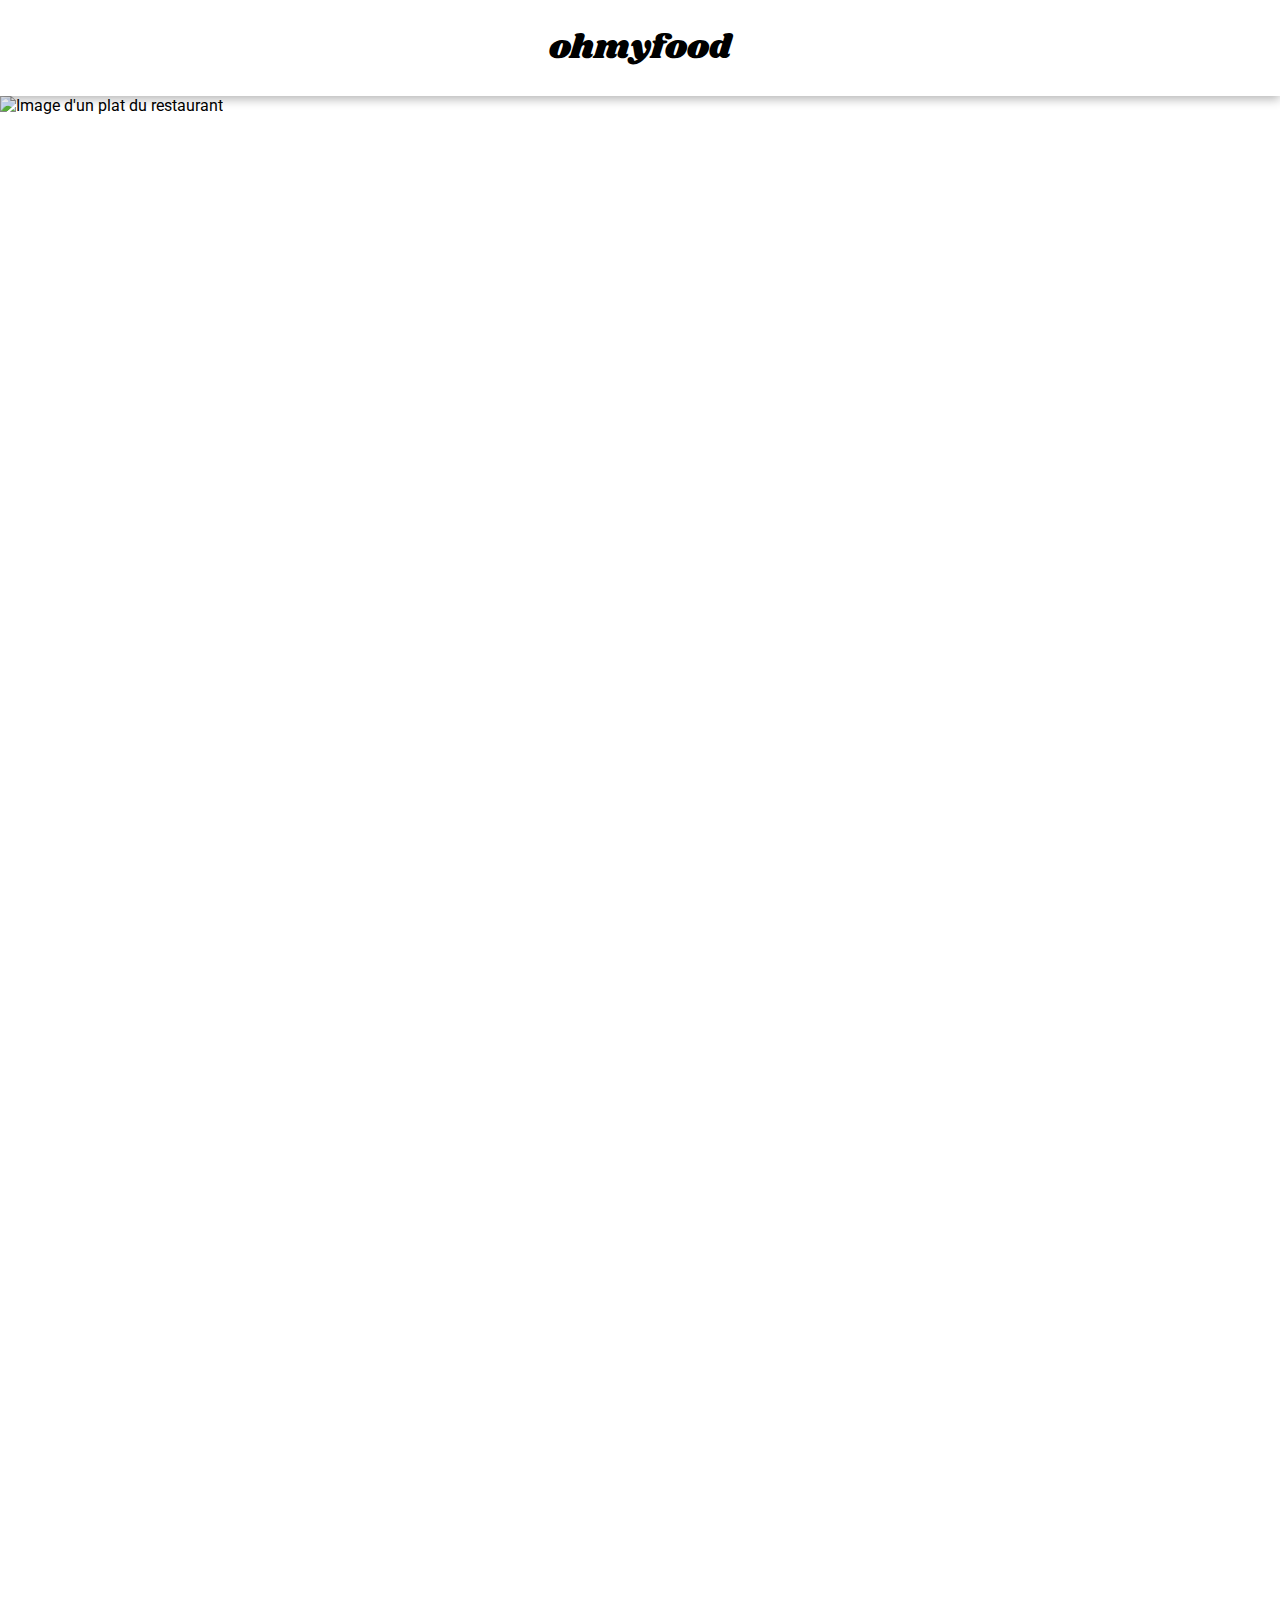
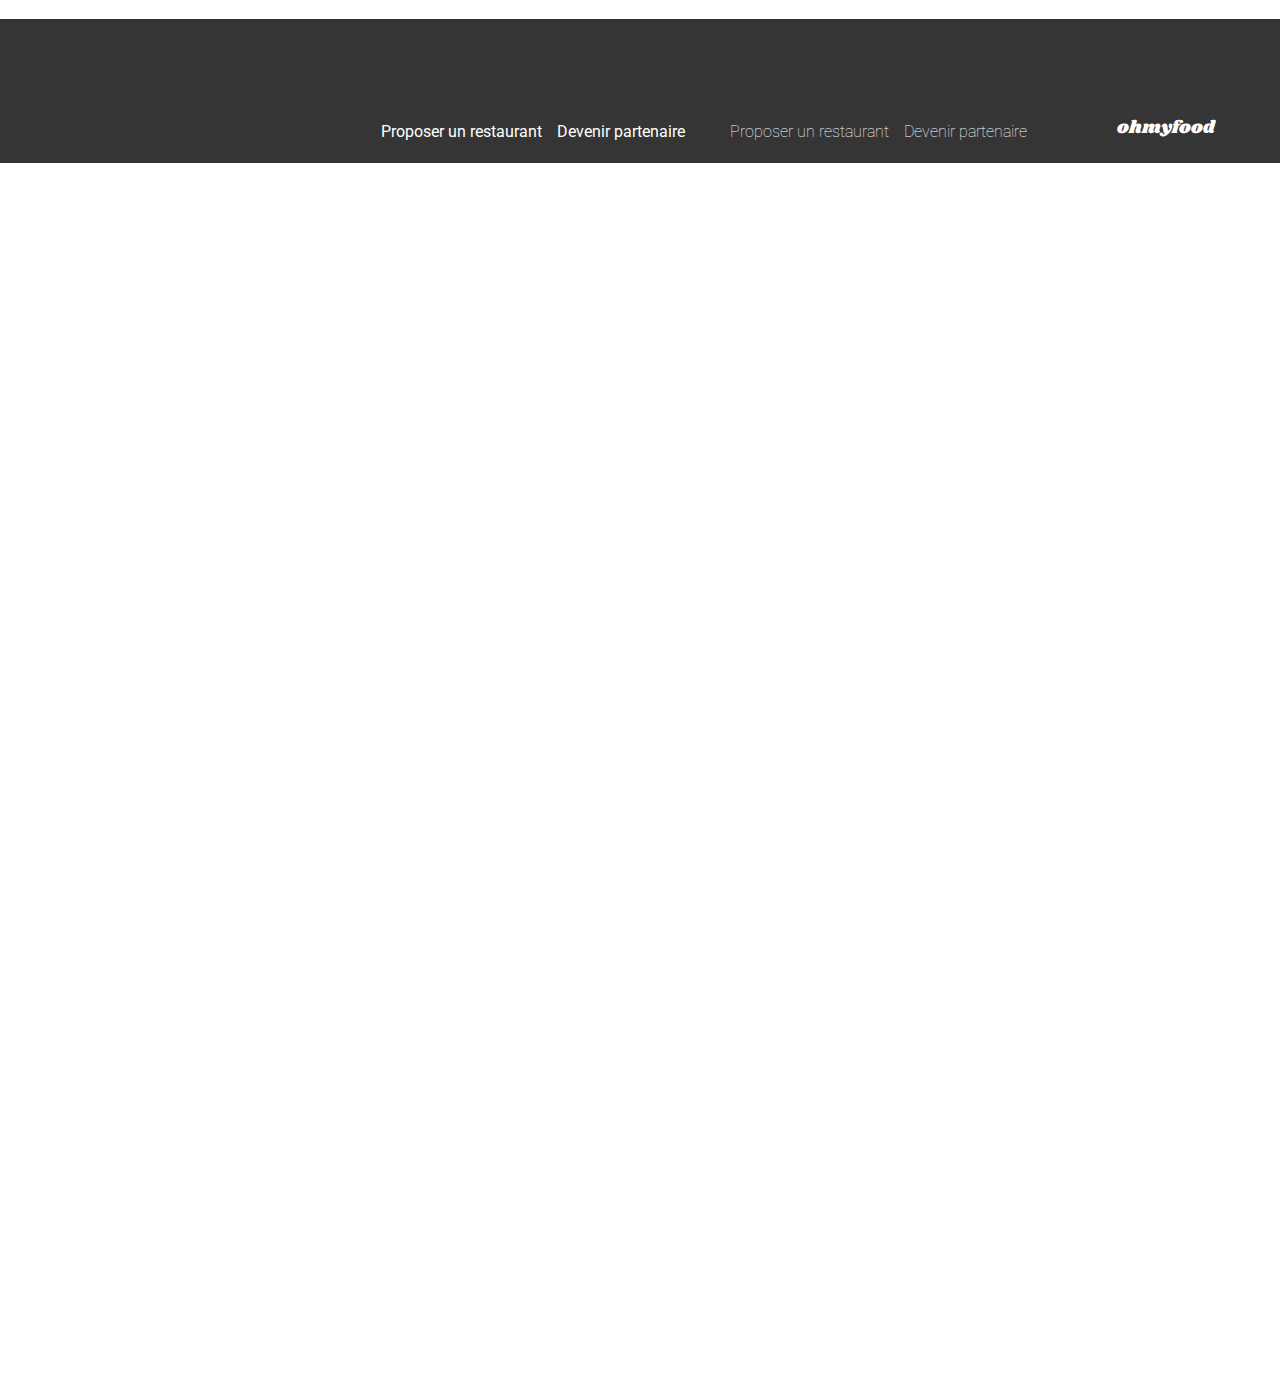
==== commit 9f5ac30e: "Fixed the html validator error I just created..." ====
--- a/restaurants/a_la_francaise.html
+++ b/restaurants/a_la_francaise.html
@@ -28,15 +28,15 @@
         <div class="menu__header">
           <p class="main__title main__title--menu">À la française</p>
           <div class="btn btn__like">
+            <input type='checkbox' class='btn__like--tick'>
+            <div class="fill">
+              <div class="wave">
+                <img src="../images/button/wave.png" alt="Image de vagues pour l'animation du bouton en forme de coeur">
+              </div>
+            </div>
             <svg class="heart-stroke" xmlns="http://www.w3.org/2000/svg" xmlns:xlink="http://www.w3.org/1999/xlink" >
               <use  xlink:href="../images/button/heart.svg#heart"/>
             </svg>
-            <input type='checkbox' class='btn__like--tick'>
-            <div class="fill">
-              <svg class="wave" xmlns="http://www.w3.org/2000/svg" xmlns:xlink="http://www.w3.org/1999/xlink" viewBox="0 0 400 400">
-                <use  xlink:href="../images/button/heart.svg#wave"/>
-              </svg>
-            </div>
           </div>
         </div>
   
@@ -162,5 +162,12 @@
         </div>
       </div>
     </footer>
+    <svg class="svg__heart-clip" viewBox="0 0 22 21">
+      <clipPath id="heart-clip">
+        <path
+          d="M 12.2208 2.4055 L 11.3741 3.3573 L 11.0005 3.7773 L 10.627 3.3573 L 9.7805 2.4058 C 7.7827 0.1526 4.5976 -0.1696 2.4766 1.802 C -0.0175 4.1245 -0.1549 8.3236 2.0848 10.8495 L 10.399 20.2148 C 10.7372 20.5955 11.2595 20.5955 11.5977 20.2149 L 19.9123 10.8492 C 22.1559 8.3233 22.0186 4.1246 19.5245 1.8021 C 17.4035 -0.1696 14.2186 0.1526 12.2208 2.4055 Z"
+        />
+      </clipPath>
+    </svg>
   </body>
 </html>
--- a/stylesheets/css/main.css
+++ b/stylesheets/css/main.css
@@ -102,21 +102,6 @@
 }
 
 @keyframes progress-bar {
-  0% {
-    transform: scaleX(0);
-    opacity: 1;
-  }
-  17% {
-    transform: scaleX(0.18);
-  }
-  24% {
-    transform: scaleX(0.4);
-    animation-timing-function: cubic-bezier(0.9, 0, 0.1, 1);
-  }
-  46% {
-    transform: scaleX(0.81);
-    animation-timing-function: cubic-bezier(0.25, 0.25, 1);
-  }
   100% {
     transform: scaleX(1);
   }
@@ -323,12 +308,12 @@
 }
 .btn__like--tick {
   margin: 0;
-  appearance: none;
   position: absolute;
   top: 0;
   bottom: 0;
   left: 0;
   right: 0;
+  appearance: none;
   overflow: hidden;
   z-index: 4;
 }
@@ -342,14 +327,19 @@
   transition: transform 1.2s cubic-bezier(0.2, 0.6, 0.8, 0.4);
 }
 .btn__like--tick:checked + .fill {
-  transform: translateY(0);
+  transform: translateY(-10%);
+}
+.btn__like--tick:checked + .fill + .heart-stroke {
+  stroke: none;
 }
 .btn__like .heart-stroke {
+  position: relative;
   width: 22px;
   height: 21px;
   stroke: black;
   stroke-width: 2px;
   fill: transparent;
+  z-index: 1;
 }
 .btn__back {
   position: absolute;
@@ -361,8 +351,9 @@
   height: 16px;
 }
 
-.wave use {
-  animation: wave-movements 450ms linear infinite;
+.wave img {
+  width: 44px;
+  animation: wave-movements 450ms ease-in-out infinite;
 }
 
 @keyframes wave-movements {
@@ -379,7 +370,7 @@
   border-radius: 15px;
   position: relative;
 }
-.card img {
+.card__background {
   width: 100%;
   height: 170px;
   object-fit: cover;
@@ -410,6 +401,7 @@
 }
 .card--dish:hover .card__price {
   transform: translateX(-60px);
+  margin-left: 60px;
 }
 .card--dish::after {
   content: "";
@@ -476,14 +468,6 @@
   font-size: 15px;
 }
 
-@keyframes check-dish {
-  0% {
-    transform: translateX(0);
-  }
-  100% {
-    transform: translateX(-60px);
-  }
-}
 .load-container {
   position: absolute;
   top: 0;
@@ -501,17 +485,16 @@
 .load-container .progress {
   width: 35vw;
   height: 1vw;
-  border: 2px solid #022f40;
+  border: 2px solid #353535;
   padding: 0.25rem;
-  margin-bottom: 30px;
 }
 .load-container .progress__bar {
   height: 100%;
-  background: #15dea5;
   height: 100%;
+  background: #FF79DA;
+  transform: scaleX(0);
   transform-origin: left;
-  transform: scaleX(0.5);
-  animation: progress-bar 1350ms 150ms both;
+  animation: progress-bar 1300ms 200ms cubic-bezier(0.9, 0, 0.1, 1) both;
 }
 
 .location {
